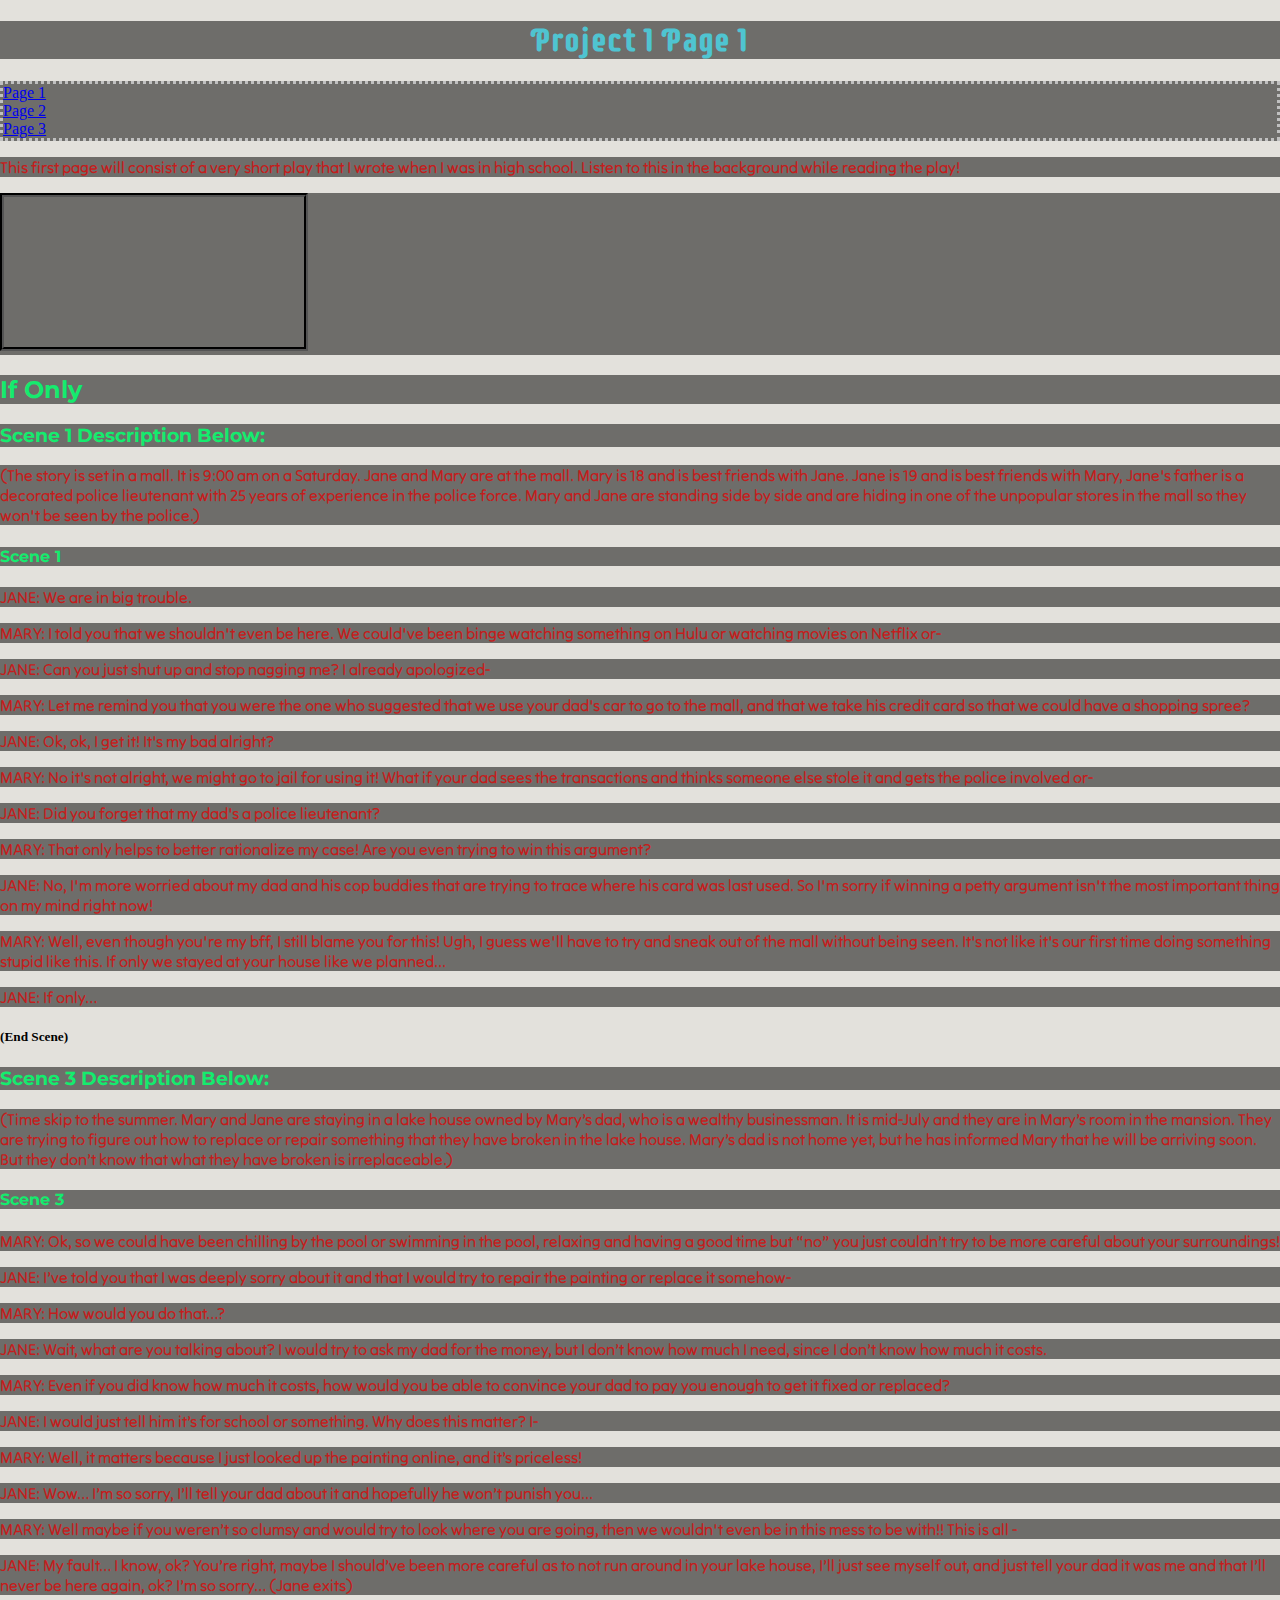
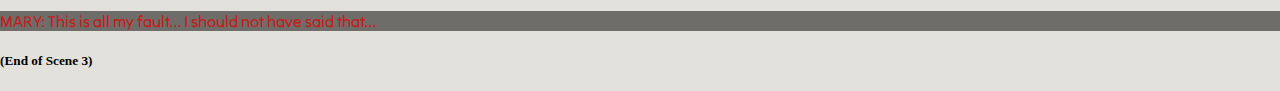
==== index.html @ 9bcd92b4 "Update index.html" ====
<!DOCTYPE html>
<html lang="en">
  <head>
    <meta charset="utf-8">
    <title>Project 1</title>
    <link rel="stylesheet" type="text/css" href="css_folder/style.css">
    <link rel="preconnect" href="https://fonts.googleapis.com">
    <link rel="preconnect" href="https://fonts.gstatic.com" crossorigin>
    <link href="https://fonts.googleapis.com/css2?family=Montserrat&family=Permanent+Marker&family=Supermercado+One&family=Tilt+Neon&display=swap" rel="stylesheet">
  </head>
  <body>
    <h1>Project 1 Page 1</h1>
    <nav id="main-nav">
    <ul>
      <li><a href="index.html">Page 1</a></li>
      <li><a href="index2.html">Page 2</a></li>
      <li><a href="index3.html">Page 3</a></li>
    </ul>
    </nav>
    <p>This first page will consist of a very short play that I wrote when I was in high school. Listen to this in the background while reading the play!</p>
    <p><iframe src="https://www.youtube.com/embed/Cm0qaXi9THA?si=0gyUv79ibx9_z15n" title="YouTube video player"></iframe></p>
      <h2>If Only</h2>
        <h3>Scene 1 Description Below:</h3>
          <p>(The story is set in a mall. It is 9:00 am on a Saturday. Jane and Mary are at the mall. Mary is 18 and is best friends with Jane. Jane is 19 and is best friends with Mary, Jane's father is a decorated police lieutenant with 25 years of experience in the police force. Mary and Jane are standing side by side and are hiding in one of the unpopular stores in the mall so they won't be seen by the police.)</p>
          <h4>Scene 1</h4>
          <p>JANE: We are in big trouble.</p>
          <p>MARY: I  told you that we shouldn't even be here. We could've been binge watching something on Hulu or watching movies on Netflix or-</p>
          <p>JANE: Can you just shut up and stop nagging me? I already apologized-</p>
          <p>MARY: Let me remind you that you were the one who suggested that we use your dad's car to go to the mall, and that we take his credit card so that we could have a shopping spree?</p>
          <p>JANE: Ok, ok, I get it! It's my bad alright?</p>
          <p>MARY: No it's not alright, we might go to jail for using it! What if your dad sees the transactions and thinks someone else stole it and gets the police involved or-</p>
          <p>JANE: Did you forget that my dad's a police lieutenant?</p>
          <p>MARY: That only helps to better rationalize my case! Are you even trying to win this argument?</p>
          <p>JANE: No, I'm more worried about my dad and his cop buddies that are trying to trace where his card was last used. So I'm sorry if winning a petty argument isn't the most important thing on my mind right now!</p>
          <p>MARY: Well, even though you're my bff, I still blame you for this! Ugh, I guess we'll have to try and sneak out of the mall without being seen. It's not like it's our first time doing something stupid like this. If only we stayed at your house like we planned...</p>
          <p>JANE: If only…</p>
          <h5>(End Scene)</h5>
        <h3>Scene 3 Description Below:</h3>
          <p>(Time skip to the summer. Mary and Jane are staying in a lake house owned by Mary’s dad, who is a wealthy businessman. It is mid-July and they are in Mary’s room in the mansion. They are trying to figure out how to replace or repair something that they have broken in the lake house. Mary’s dad is not home yet, but he has informed Mary that he will be arriving soon. But they don’t know that what they have broken is irreplaceable.)</p>
          <h4>Scene 3</h4>
          <p>MARY:  Ok, so we could have been chilling by the pool or swimming in the pool, relaxing and having a good time but “no” you just couldn’t try to be more careful about your surroundings!</p>
          <p>JANE: I’ve told you that I was deeply sorry about it and that I would try to repair the painting or replace it somehow-</p>
          <p>MARY: How would you do that…?</p>
          <p>JANE: Wait, what are you talking about? I would try to ask my dad for the money, but I don’t know how much I need, since I don’t know how much it costs.</p>
          <p>MARY: Even if you did know how much it costs, how would you be able to convince your dad to pay you enough to get it fixed or replaced?</p>
          <p>JANE: I would just tell him it’s for school or something. Why does this matter? I-</p>
          <p>MARY: Well, it matters because I just looked up the painting online, and it’s priceless!</p>
          <p>JANE: Wow… I’m so sorry, I’ll tell your dad about it and hopefully he won’t punish you...</p>
          <p>MARY: Well maybe if you weren’t so clumsy and would try to look where you are going, then we wouldn't even be in this mess to be with!! This is all -</p>
          <p>JANE: My fault… I know, ok? You’re right, maybe I should’ve been more careful as to not run around in your lake house, I’ll just see myself out, and just tell your dad it was me and that I’ll never be here again, ok? I’m so sorry… (Jane exits)</p>
          <p>MARY: This is all my fault… I should not have said that…</p>
          <h5>(End of Scene 3)</h5>
  </body>
</html>
---- css_folder/style.css ----
body {
  margin: auto;
  background-color: #e3e1dc;
}

title {
  margin: auto;
  color: lightblue;
  text-align: center;
  line-height: normal;
  background-color: #6e6d6a;
}

ul {
  list-style-type: none;
  margin: 0;
  padding: 0;
  border: 3px dotted silver;
  text-align: left;
  font-family: 'Permanent Marker', cursive;
  color: grey;
  background-color: #6e6d6a;
}

iframe {
  border: 4px groove black;
}

h1 {
  text-align: center;
  font-family: 'Supermercado One', sans-serif;
  color: #4fc4d1;
  background-color: #6e6d6a;
}

h2, h3, h4 {
  text-align: left;
  font-family: 'Montserrat', sans-serif;
  color: #15eb6e;
  background-color: #6e6d6a;
}

p {
  text-align: left;
  font-family: 'Tilt Neon', sans-serif;
  color: #c41d1d;
  background: #6e6d6a;
}
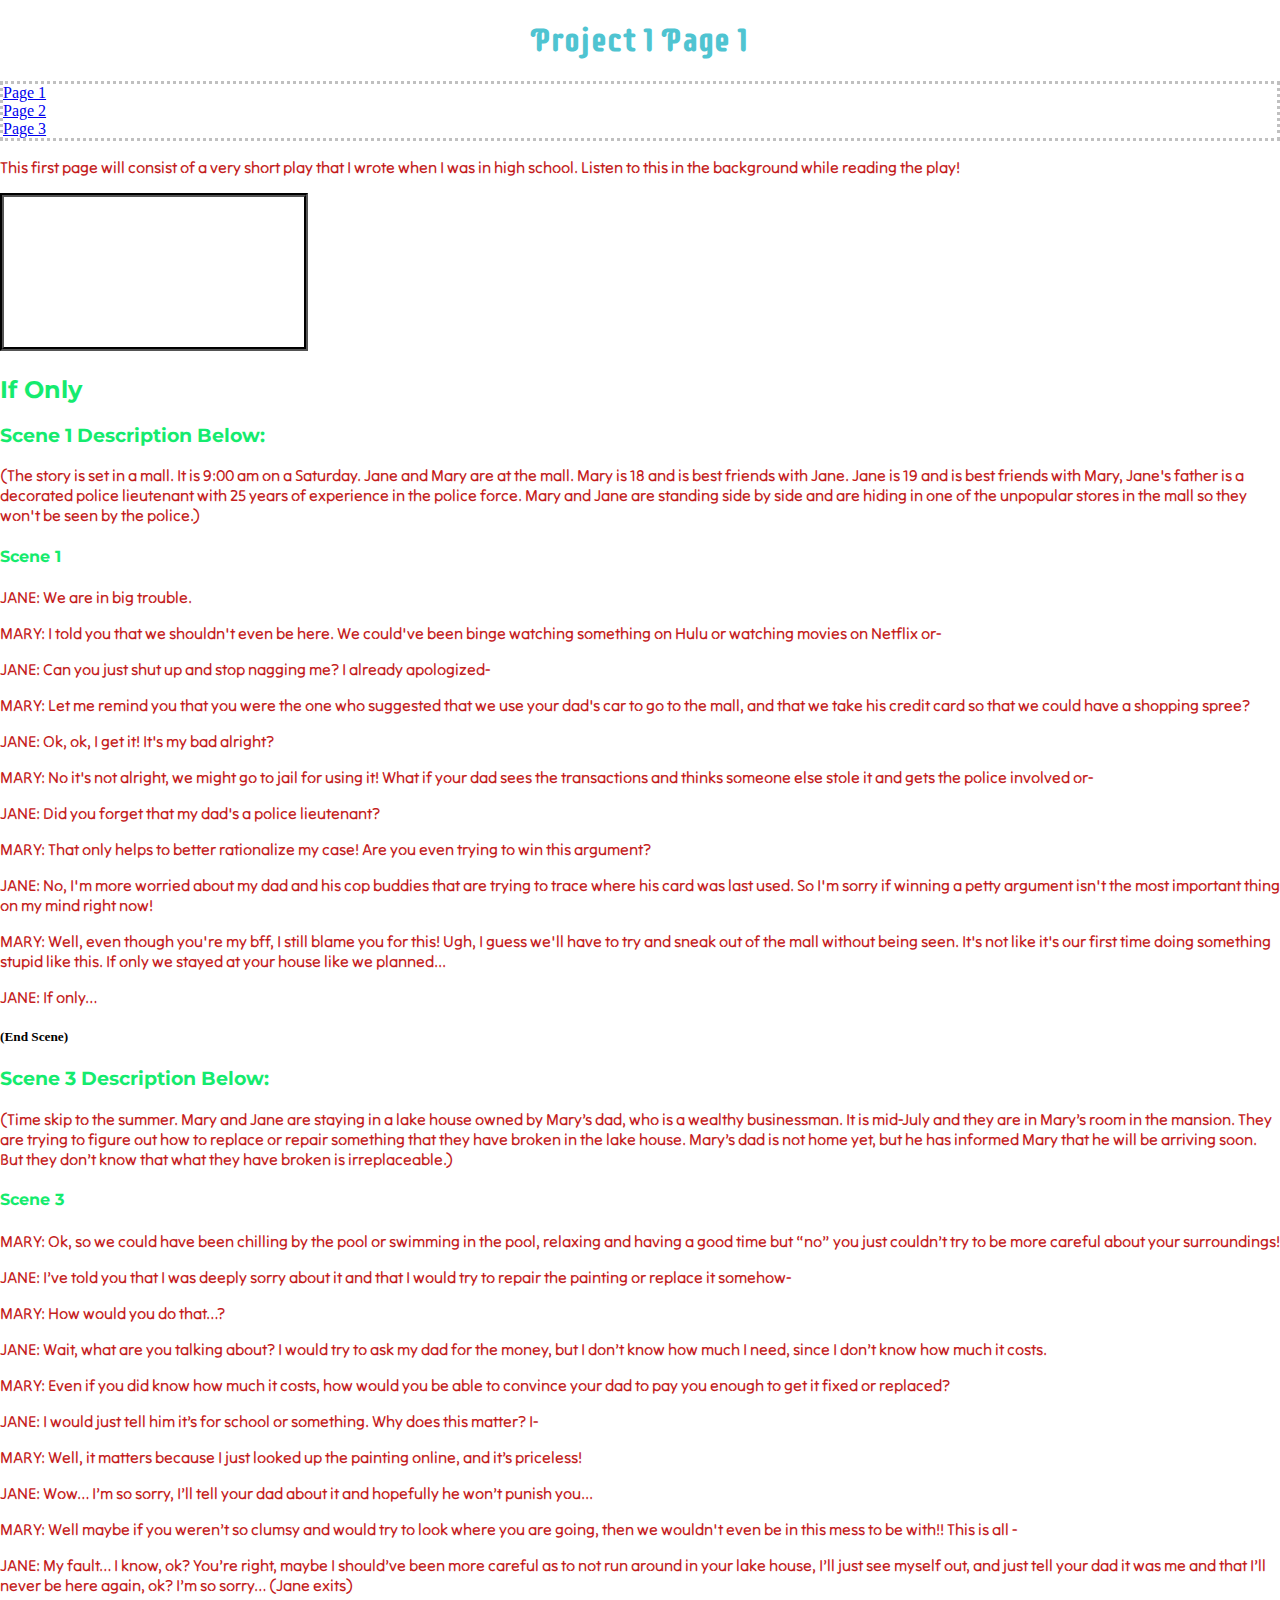
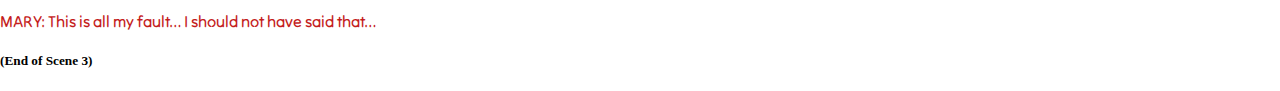
==== commit cbfc00a4: "Update index.html" ====
--- a/index.html
+++ b/index.html
@@ -9,6 +9,7 @@
     <link href="https://fonts.googleapis.com/css2?family=Montserrat&family=Permanent+Marker&family=Supermercado+One&family=Tilt+Neon&display=swap" rel="stylesheet">
   </head>
   <body>
+    
     <h1>Project 1 Page 1</h1>
     <nav id="main-nav">
     <ul>
@@ -20,6 +21,8 @@
     <p>This first page will consist of a very short play that I wrote when I was in high school. Listen to this in the background while reading the play!</p>
     <p><iframe src="https://www.youtube.com/embed/Cm0qaXi9THA?si=0gyUv79ibx9_z15n" title="YouTube video player"></iframe></p>
       <h2>If Only</h2>
+    
+      <section>
         <h3>Scene 1 Description Below:</h3>
           <p>(The story is set in a mall. It is 9:00 am on a Saturday. Jane and Mary are at the mall. Mary is 18 and is best friends with Jane. Jane is 19 and is best friends with Mary, Jane's father is a decorated police lieutenant with 25 years of experience in the police force. Mary and Jane are standing side by side and are hiding in one of the unpopular stores in the mall so they won't be seen by the police.)</p>
           <h4>Scene 1</h4>
@@ -35,6 +38,9 @@
           <p>MARY: Well, even though you're my bff, I still blame you for this! Ugh, I guess we'll have to try and sneak out of the mall without being seen. It's not like it's our first time doing something stupid like this. If only we stayed at your house like we planned...</p>
           <p>JANE: If only…</p>
           <h5>(End Scene)</h5>
+      </section>
+
+      <section>
         <h3>Scene 3 Description Below:</h3>
           <p>(Time skip to the summer. Mary and Jane are staying in a lake house owned by Mary’s dad, who is a wealthy businessman. It is mid-July and they are in Mary’s room in the mansion. They are trying to figure out how to replace or repair something that they have broken in the lake house. Mary’s dad is not home yet, but he has informed Mary that he will be arriving soon. But they don’t know that what they have broken is irreplaceable.)</p>
           <h4>Scene 3</h4>
@@ -50,5 +56,7 @@
           <p>JANE: My fault… I know, ok? You’re right, maybe I should’ve been more careful as to not run around in your lake house, I’ll just see myself out, and just tell your dad it was me and that I’ll never be here again, ok? I’m so sorry… (Jane exits)</p>
           <p>MARY: This is all my fault… I should not have said that…</p>
           <h5>(End of Scene 3)</h5>
+      </section>
+    
   </body>
 </html>
--- a/css_folder/style.css
+++ b/css_folder/style.css
@@ -1,6 +1,6 @@
 body {
   margin: auto;
-  background-color: #e3e1dc;
+  background-color: white;
 }
 
 title {
@@ -8,7 +8,6 @@
   color: lightblue;
   text-align: center;
   line-height: normal;
-  background-color: #6e6d6a;
 }
 
 ul {
@@ -19,7 +18,6 @@
   text-align: left;
   font-family: 'Permanent Marker', cursive;
   color: grey;
-  background-color: #6e6d6a;
 }
 
 iframe {
@@ -30,19 +28,16 @@
   text-align: center;
   font-family: 'Supermercado One', sans-serif;
   color: #4fc4d1;
-  background-color: #6e6d6a;
 }
 
 h2, h3, h4 {
   text-align: left;
   font-family: 'Montserrat', sans-serif;
   color: #15eb6e;
-  background-color: #6e6d6a;
 }
 
 p {
   text-align: left;
   font-family: 'Tilt Neon', sans-serif;
   color: #c41d1d;
-  background: #6e6d6a;
 }
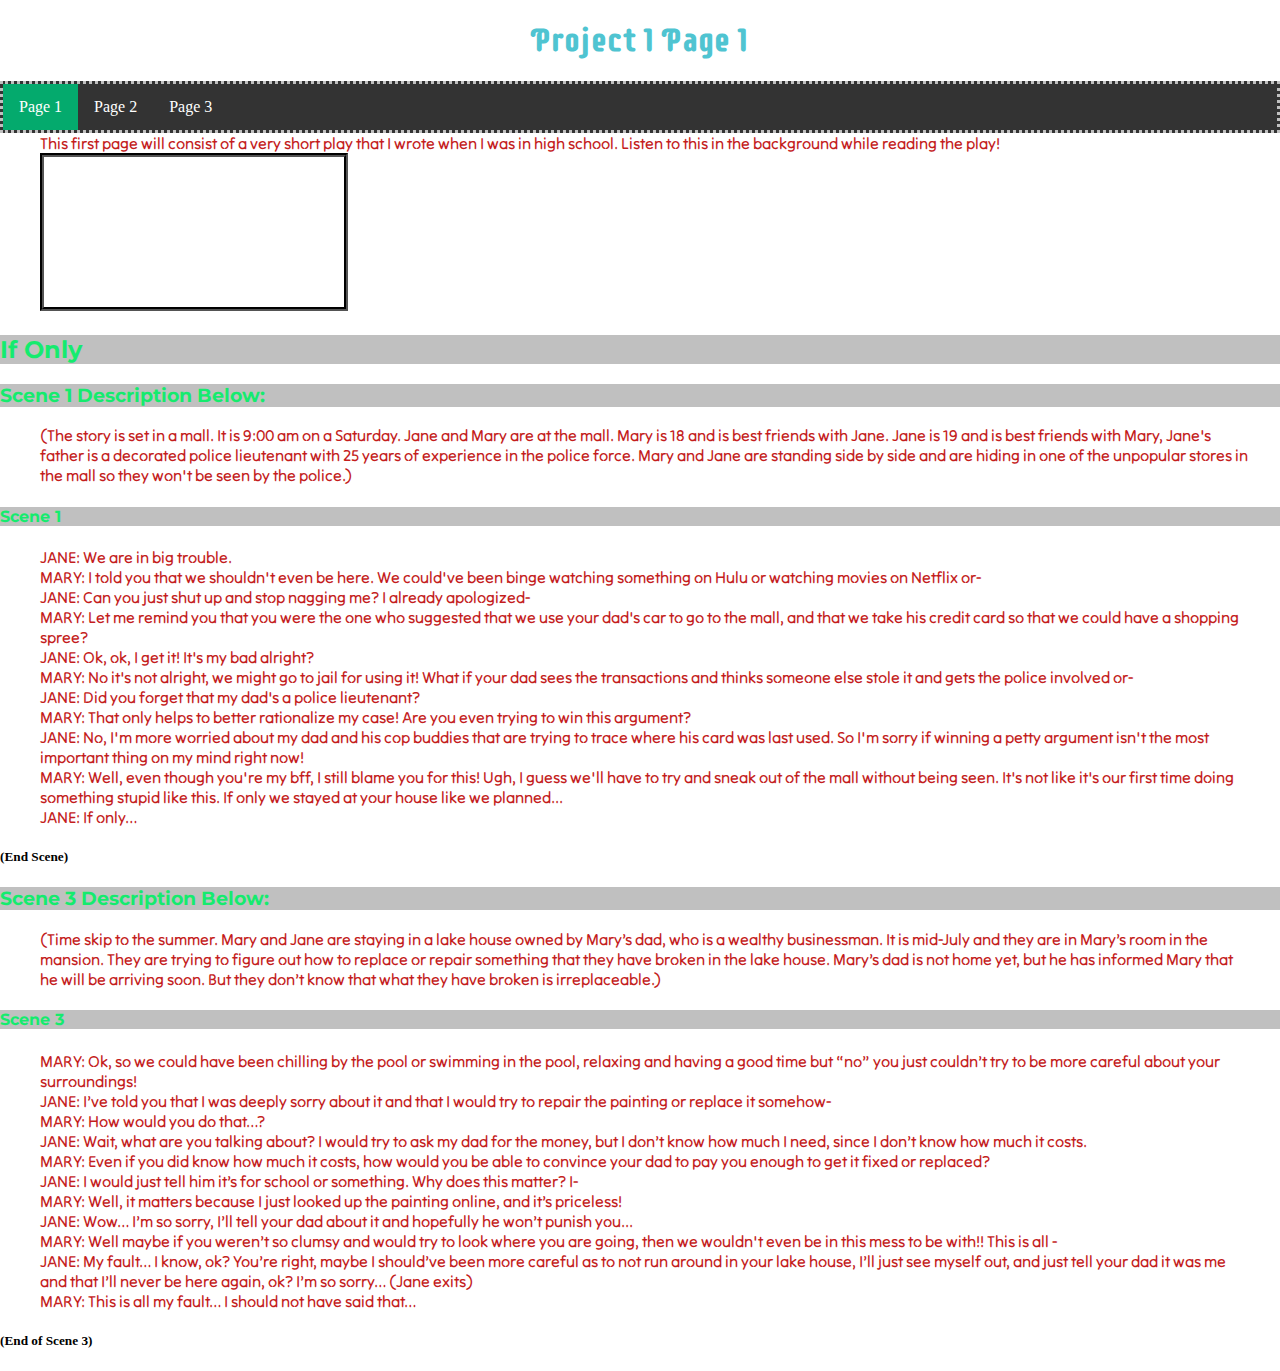
==== commit 4a5d7cec: "Update index.html" ====
--- a/index.html
+++ b/index.html
@@ -13,7 +13,7 @@
     <h1>Project 1 Page 1</h1>
     <nav id="main-nav">
     <ul>
-      <li><a href="index.html">Page 1</a></li>
+      <li><a class="active" href="index.html">Page 1</a></li>
       <li><a href="index2.html">Page 2</a></li>
       <li><a href="index3.html">Page 3</a></li>
     </ul>
--- a/css_folder/style.css
+++ b/css_folder/style.css
@@ -14,12 +14,40 @@
   list-style-type: none;
   margin: 0;
   padding: 0;
+  overflow: hidden;
   border: 3px dotted silver;
   text-align: left;
   font-family: 'Permanent Marker', cursive;
   color: grey;
+}            
+/*--------------------------------------------------------**/
+ul {
+  list-style-type: none;
+  margin: 0;
+  padding: 0;
+  background-color: #333;
 }
 
+li {
+  float: left;
+}
+
+li a {
+  display: block;
+  color: white;
+  text-align: center;
+  padding: 14px 16px;
+  text-decoration: none;
+}
+
+li a:hover:not(.active) {
+  background-color: #111;
+}
+
+.active {
+  background-color: #04AA6D;
+}
+/*---------------------------------------------------------**/
 iframe {
   border: 4px groove black;
 }
@@ -34,10 +62,19 @@
   text-align: left;
   font-family: 'Montserrat', sans-serif;
   color: #15eb6e;
+  background-color: silver;
+}
+
+image {
+  border: 6px inset black;
 }
 
 p {
   text-align: left;
   font-family: 'Tilt Neon', sans-serif;
   color: #c41d1d;
+  margin-top: 0px;
+  margin-bottom: 0px;
+  margin-right: 30px;
+  margin-left: 40px;
 }
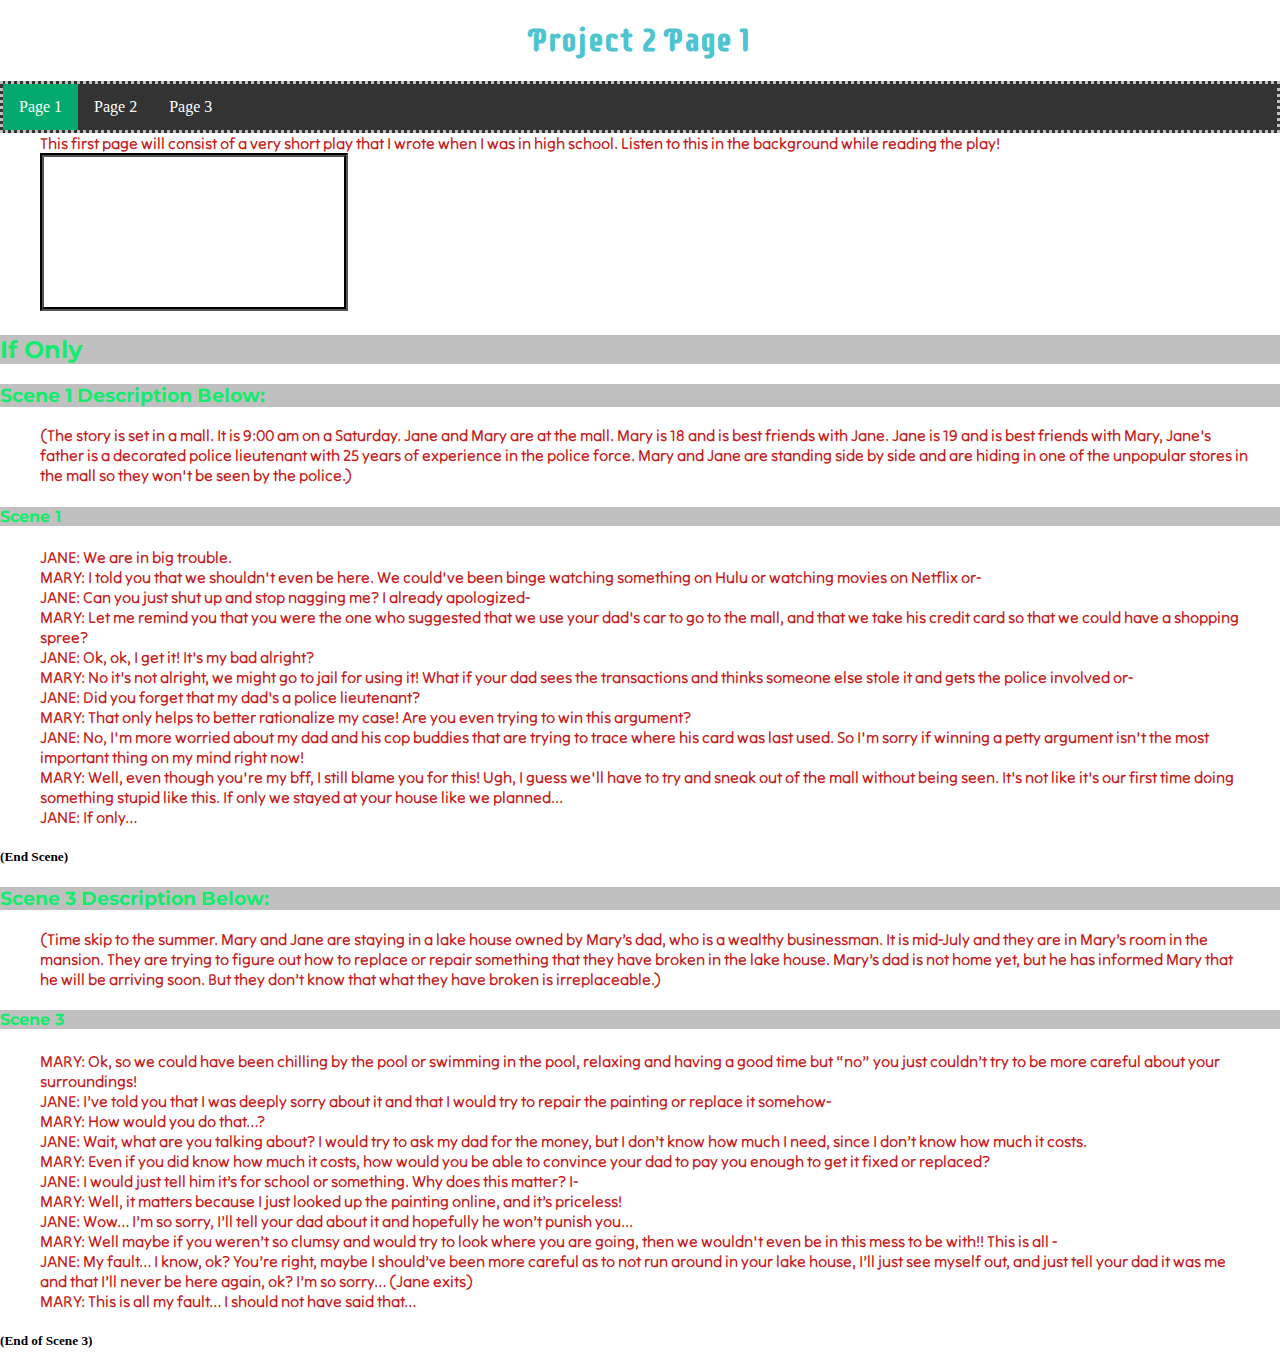
==== commit 79232410: "Update index.html" ====
--- a/index.html
+++ b/index.html
@@ -2,15 +2,16 @@
 <html lang="en">
   <head>
     <meta charset="utf-8">
-    <title>Project 1</title>
+    <title>Project 2</title>
     <link rel="stylesheet" type="text/css" href="css_folder/style.css">
     <link rel="preconnect" href="https://fonts.googleapis.com">
     <link rel="preconnect" href="https://fonts.gstatic.com" crossorigin>
     <link href="https://fonts.googleapis.com/css2?family=Montserrat&family=Permanent+Marker&family=Supermercado+One&family=Tilt+Neon&display=swap" rel="stylesheet">
   </head>
   <body>
-    
-    <h1>Project 1 Page 1</h1>
+
+    <section>
+    <h1>Project 2 Page 1</h1>
     <nav id="main-nav">
     <ul>
       <li><a class="active" href="index.html">Page 1</a></li>
@@ -18,6 +19,8 @@
       <li><a href="index3.html">Page 3</a></li>
     </ul>
     </nav>
+    </section>
+    
     <p>This first page will consist of a very short play that I wrote when I was in high school. Listen to this in the background while reading the play!</p>
     <p><iframe src="https://www.youtube.com/embed/Cm0qaXi9THA?si=0gyUv79ibx9_z15n" title="YouTube video player"></iframe></p>
       <h2>If Only</h2>
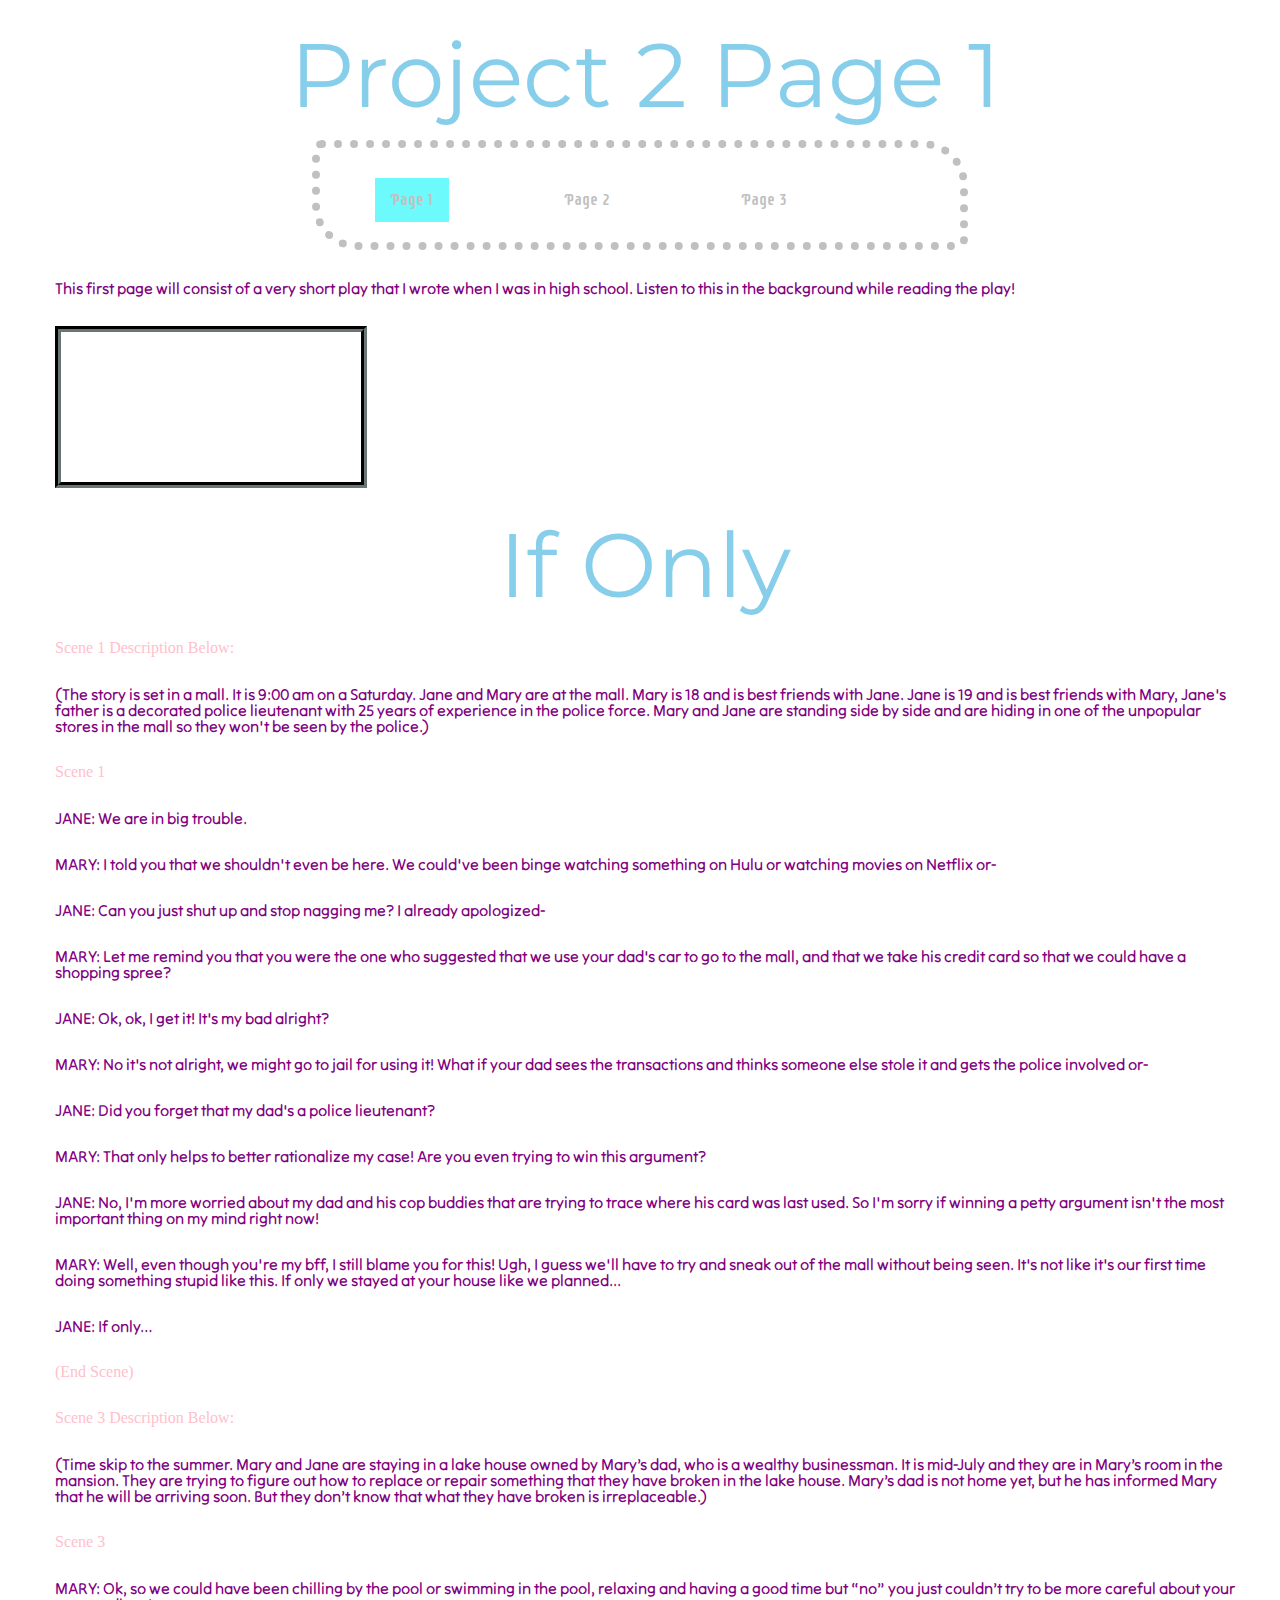
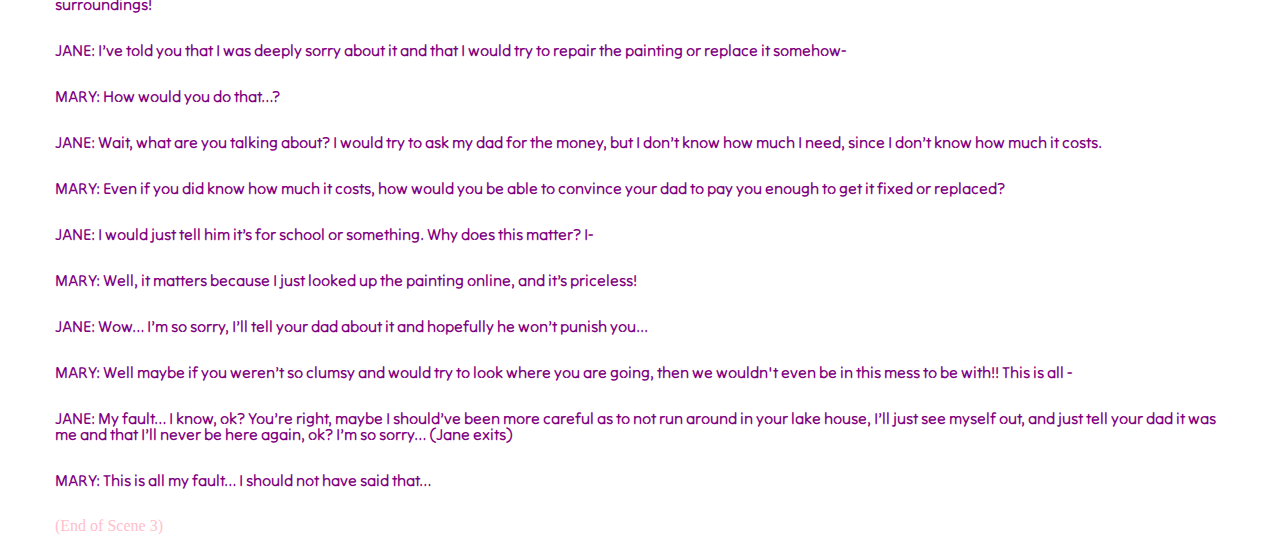
==== commit d0bcc5f9: "Update index.html" ====
--- a/index.html
+++ b/index.html
@@ -3,7 +3,8 @@
   <head>
     <meta charset="utf-8">
     <title>Project 2</title>
-    <link rel="stylesheet" type="text/css" href="css_folder/style.css">
+    <link rel="stylesheet" type="text/css" href="css_folder/reset.css">
+    <link rel="stylesheet" href="css_folder/style.css">
     <link rel="preconnect" href="https://fonts.googleapis.com">
     <link rel="preconnect" href="https://fonts.gstatic.com" crossorigin>
     <link href="https://fonts.googleapis.com/css2?family=Montserrat&family=Permanent+Marker&family=Supermercado+One&family=Tilt+Neon&display=swap" rel="stylesheet">
--- a/css_folder/style.css
+++ b/css_folder/style.css
@@ -12,20 +12,15 @@
 
 ul {
   list-style-type: none;
-  margin: 0;
-  padding: 0;
+  margin: auto;
+  width: 50%;
+  padding: 0rem;
   overflow: hidden;
-  border: 3px dotted silver;
+  border: 0.5em dotted silver;
+  border-radius: 10px 45px;
   text-align: left;
-  font-family: 'Permanent Marker', cursive;
+  font-family: 'Supermercado One', sans-serif;
   color: grey;
-}            
-/*--------------------------------------------------------**/
-ul {
-  list-style-type: none;
-  margin: 0;
-  padding: 0;
-  background-color: #333;
 }
 
 li {
@@ -34,47 +29,89 @@
 
 li a {
   display: block;
-  color: white;
+  color: silver;
   text-align: center;
+  margin-top: 30px;
+  margin-bottom: 20px;
+  margin-right: 45px;
+  margin-left: 55px;
   padding: 14px 16px;
   text-decoration: none;
 }
 
 li a:hover:not(.active) {
-  background-color: #111;
+  background-color: #348;
 }
 
 .active {
-  background-color: #04AA6D;
-}
-/*---------------------------------------------------------**/
-iframe {
-  border: 4px groove black;
+  background-color: #6dfafc;
 }
 
-h1 {
-  text-align: center;
-  font-family: 'Supermercado One', sans-serif;
-  color: #4fc4d1;
+.active:hover {
+  background-color: #6dfafc;
 }
 
-h2, h3, h4 {
-  text-align: left;
-  font-family: 'Montserrat', sans-serif;
-  color: #15eb6e;
-  background-color: silver;
+iframe {
+  border: 6px groove #1e2121;
 }
 
-image {
-  border: 6px inset black;
+h1, h2 {
+  text-align: center;
+  font-family: 'Montserrat', sans-serif;
+  font-size: 10vmin;
+  color: skyblue;
+  margin-top: 30px;
+  margin-bottom: 20px;
+  margin-right: 45px;
+  margin-left: 55px;
+}
+
+h3, h4, h5 {
+  text-align: left;
+  font-family: 'Permanent Marker', cursive;
+  color: pink;
+  margin-top: 30px;
+  margin-bottom: 20px;
+  margin-right: 45px;
+  margin-left: 55px;
 }
 
 p {
   text-align: left;
   font-family: 'Tilt Neon', sans-serif;
-  color: #c41d1d;
-  margin-top: 0px;
-  margin-bottom: 0px;
-  margin-right: 30px;
-  margin-left: 40px;
+  color: purple;
+  margin-top: 30px;
+  margin-bottom: 20px;
+  margin-right: 45px;
+  margin-left: 55px;
 }
+
+.plant, 
+.uranium, 
+.headshot {
+  width: 200px;
+  height: 250px;
+}
+
+img {
+  width: 200px;
+  height: 250px;
+  border: 8px inset black;
+  float: center;
+  margin-top: 30px;
+  margin-bottom: 20px;
+  margin-right: 45px;
+  margin-left: 55px;
+}
+
+
+.skills,
+.exp {
+  text-align: left;
+  font-family: 'Tilt Neon', sans-serif;
+  color: pink;
+  margin-top: 30px;
+  margin-bottom: 20px;
+  margin-right: 45px;
+  margin-left: 55px;
+}
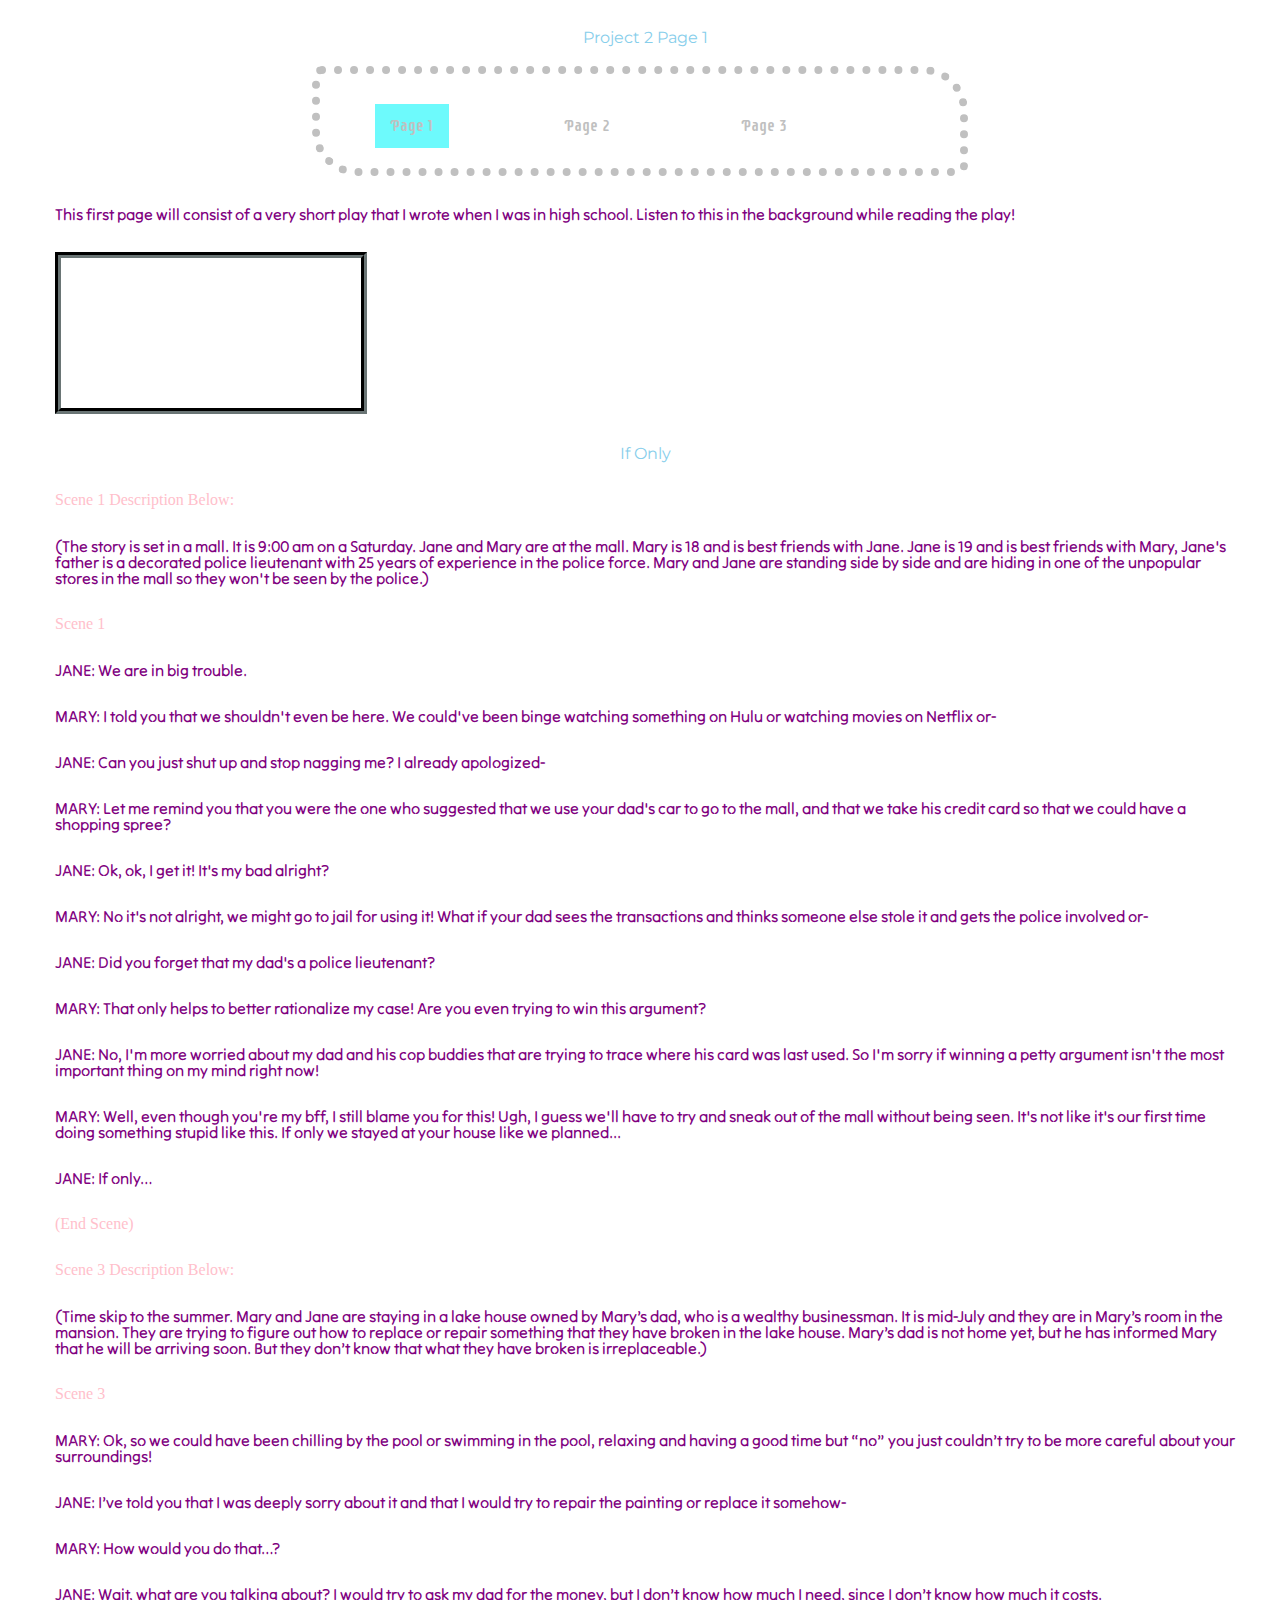
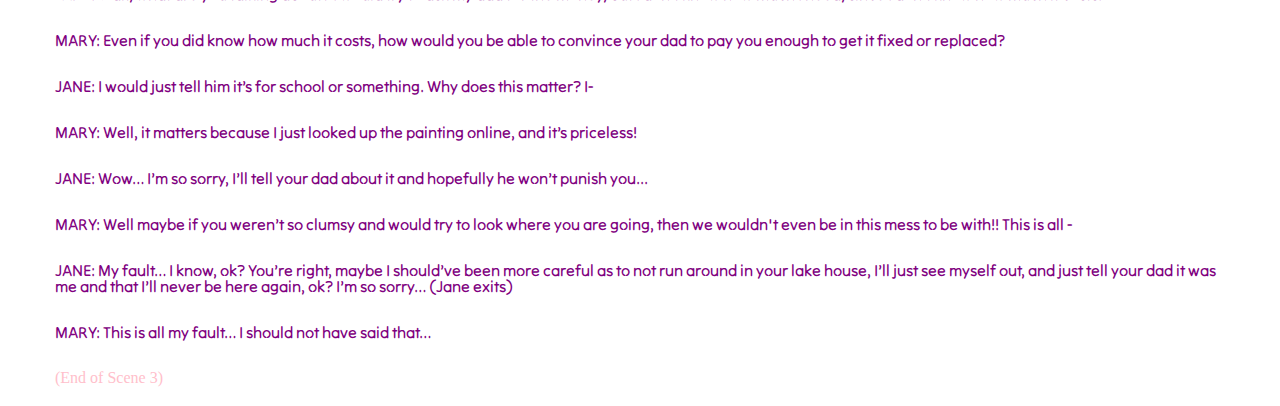
==== commit f3e1622e: "Update index.html" ====
--- a/index.html
+++ b/index.html
@@ -3,8 +3,8 @@
   <head>
     <meta charset="utf-8">
     <title>Project 2</title>
-    <link rel="stylesheet" type="text/css" href="css_folder/reset.css">
-    <link rel="stylesheet" href="css_folder/style.css">
+    <link rel="stylesheet" href="css_folder/reset.css">
+    <link rel="stylesheet" type="text/css" href="css_folder/style.css">
     <link rel="preconnect" href="https://fonts.googleapis.com">
     <link rel="preconnect" href="https://fonts.gstatic.com" crossorigin>
     <link href="https://fonts.googleapis.com/css2?family=Montserrat&family=Permanent+Marker&family=Supermercado+One&family=Tilt+Neon&display=swap" rel="stylesheet">
--- a/css_folder/style.css
+++ b/css_folder/style.css
@@ -58,7 +58,6 @@
 h1, h2 {
   text-align: center;
   font-family: 'Montserrat', sans-serif;
-  font-size: 10vmin;
   color: skyblue;
   margin-top: 30px;
   margin-bottom: 20px;
@@ -97,6 +96,7 @@
   width: 200px;
   height: 250px;
   border: 8px inset black;
+  border-radius: 5px;
   float: center;
   margin-top: 30px;
   margin-bottom: 20px;
@@ -110,6 +110,7 @@
   text-align: left;
   font-family: 'Tilt Neon', sans-serif;
   color: pink;
+  border-radius: 25px;
   margin-top: 30px;
   margin-bottom: 20px;
   margin-right: 45px;
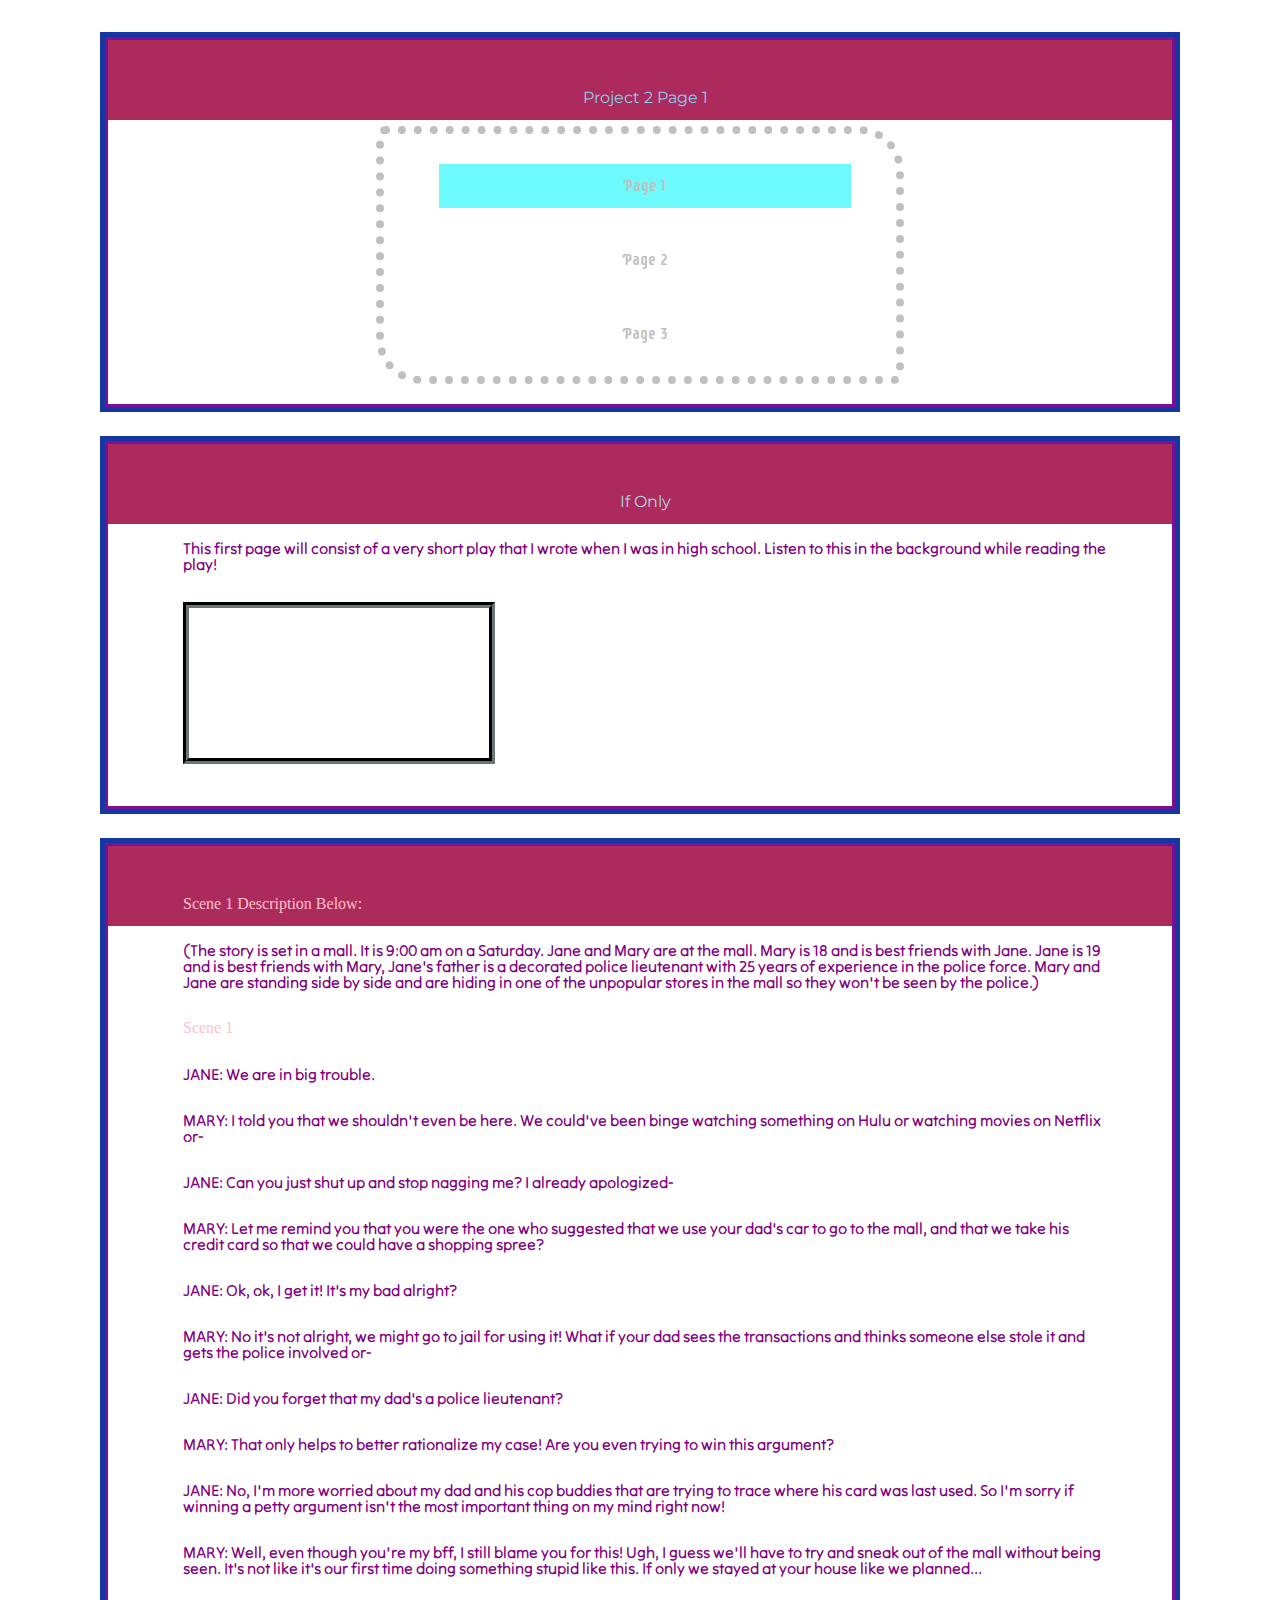
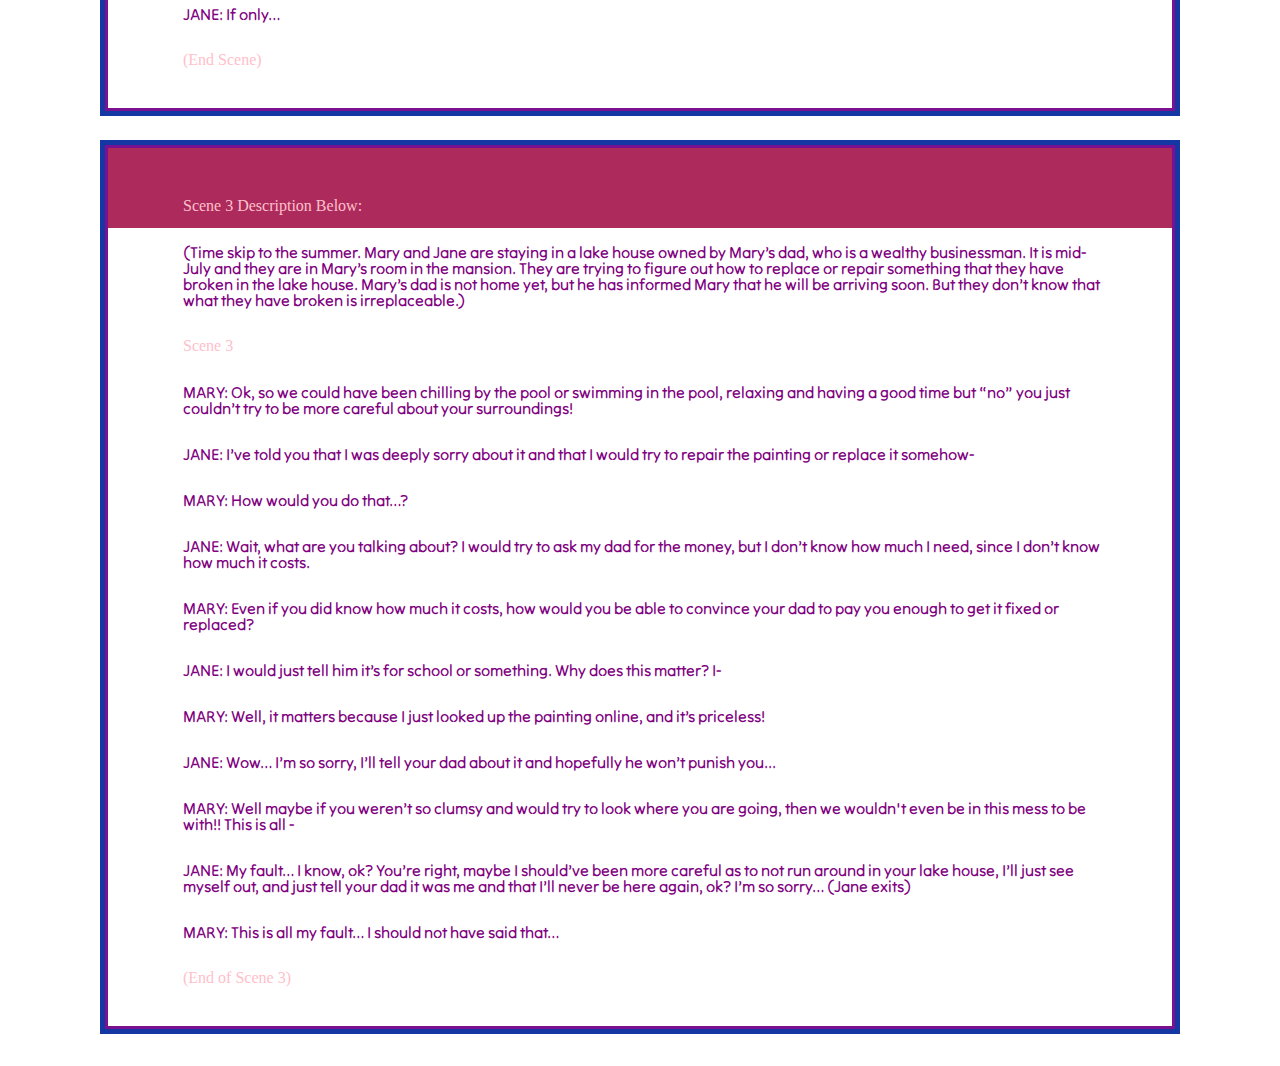
==== commit 2907192a: "Update index.html" ====
--- a/index.html
+++ b/index.html
@@ -21,10 +21,12 @@
     </ul>
     </nav>
     </section>
-    
-    <p>This first page will consist of a very short play that I wrote when I was in high school. Listen to this in the background while reading the play!</p>
-    <p><iframe src="https://www.youtube.com/embed/Cm0qaXi9THA?si=0gyUv79ibx9_z15n" title="YouTube video player"></iframe></p>
-      <h2>If Only</h2>
+
+    <section>
+    <h2>If Only</h2>
+      <p>This first page will consist of a very short play that I wrote when I was in high school. Listen to this in the background while reading the play!</p>
+      <p><iframe src="https://www.youtube.com/embed/Cm0qaXi9THA?si=0gyUv79ibx9_z15n" title="YouTube video player"></iframe></p>
+    </section>
     
       <section>
         <h3>Scene 1 Description Below:</h3>
--- a/css_folder/style.css
+++ b/css_folder/style.css
@@ -24,7 +24,7 @@
 }
 
 li {
-  float: left;
+  float: center;
 }
 
 li a {
@@ -48,17 +48,27 @@
 }
 
 .active:hover {
-  background-color: #6dfafc;
+  background-color: skyblue;
 }
 
 iframe {
   border: 6px groove #1e2121;
 }
 
-h1, h2 {
+h1 {
   text-align: center;
   font-family: 'Montserrat', sans-serif;
   color: skyblue;
+  margin-top: 30px;
+  margin-bottom: 20px;
+  margin-right: 45px;
+  margin-left: 55px;
+}
+
+h2 {
+  text-align: center;
+  font-family: 'Montserrat', sans-serif;
+  color: lightblue;
   margin-top: 30px;
   margin-bottom: 20px;
   margin-right: 45px;
@@ -104,7 +114,6 @@
   margin-left: 55px;
 }
 
-
 .skills,
 .exp {
   text-align: left;
@@ -116,3 +125,13 @@
   margin-right: 45px;
   margin-left: 55px;
 }
+
+section {
+  color: black;
+  background: linear-gradient(180deg, #ad2a5c 80px, white 10px);
+  width: 80%;
+  overflow: auto;
+  padding: 20px;
+  box-shadow: 0px 0px 0px 3px #7a1191, 0px 0px 0px 8px #1437a3;
+  margin: 40px auto;
+}
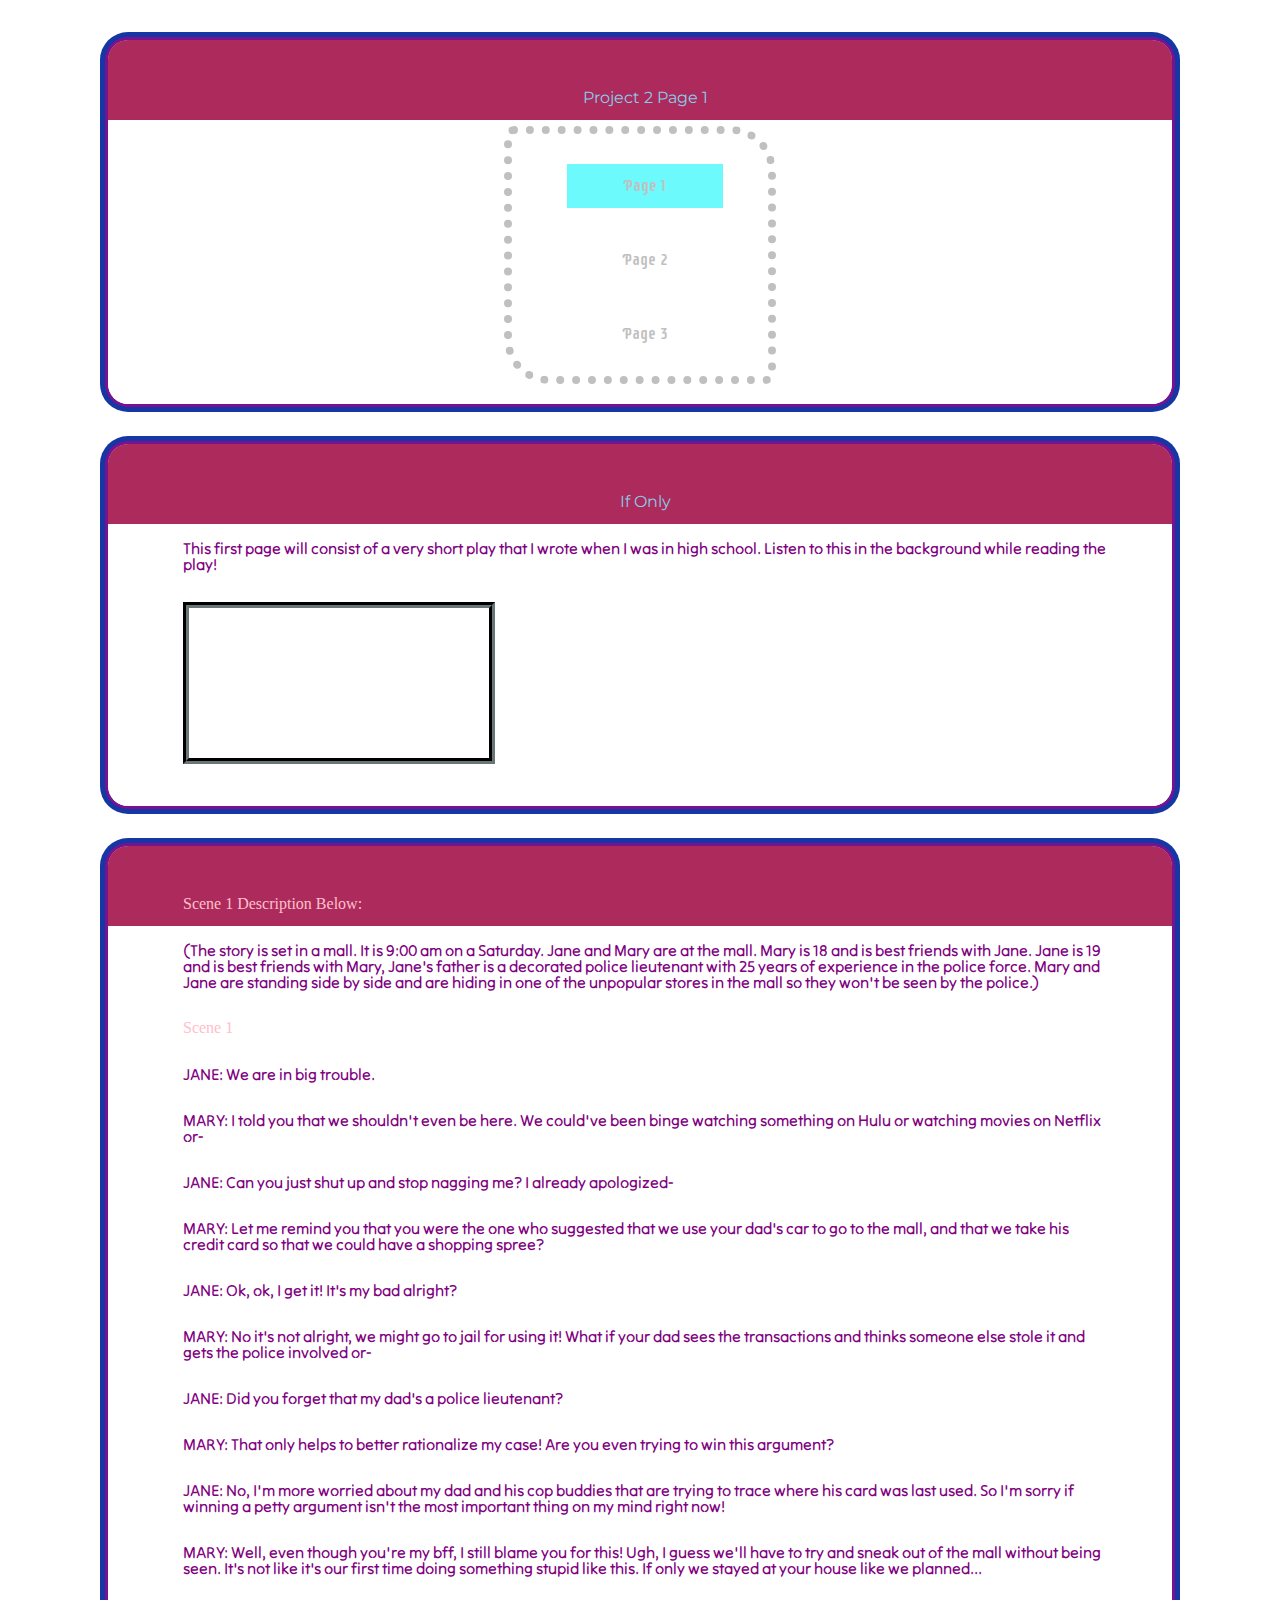
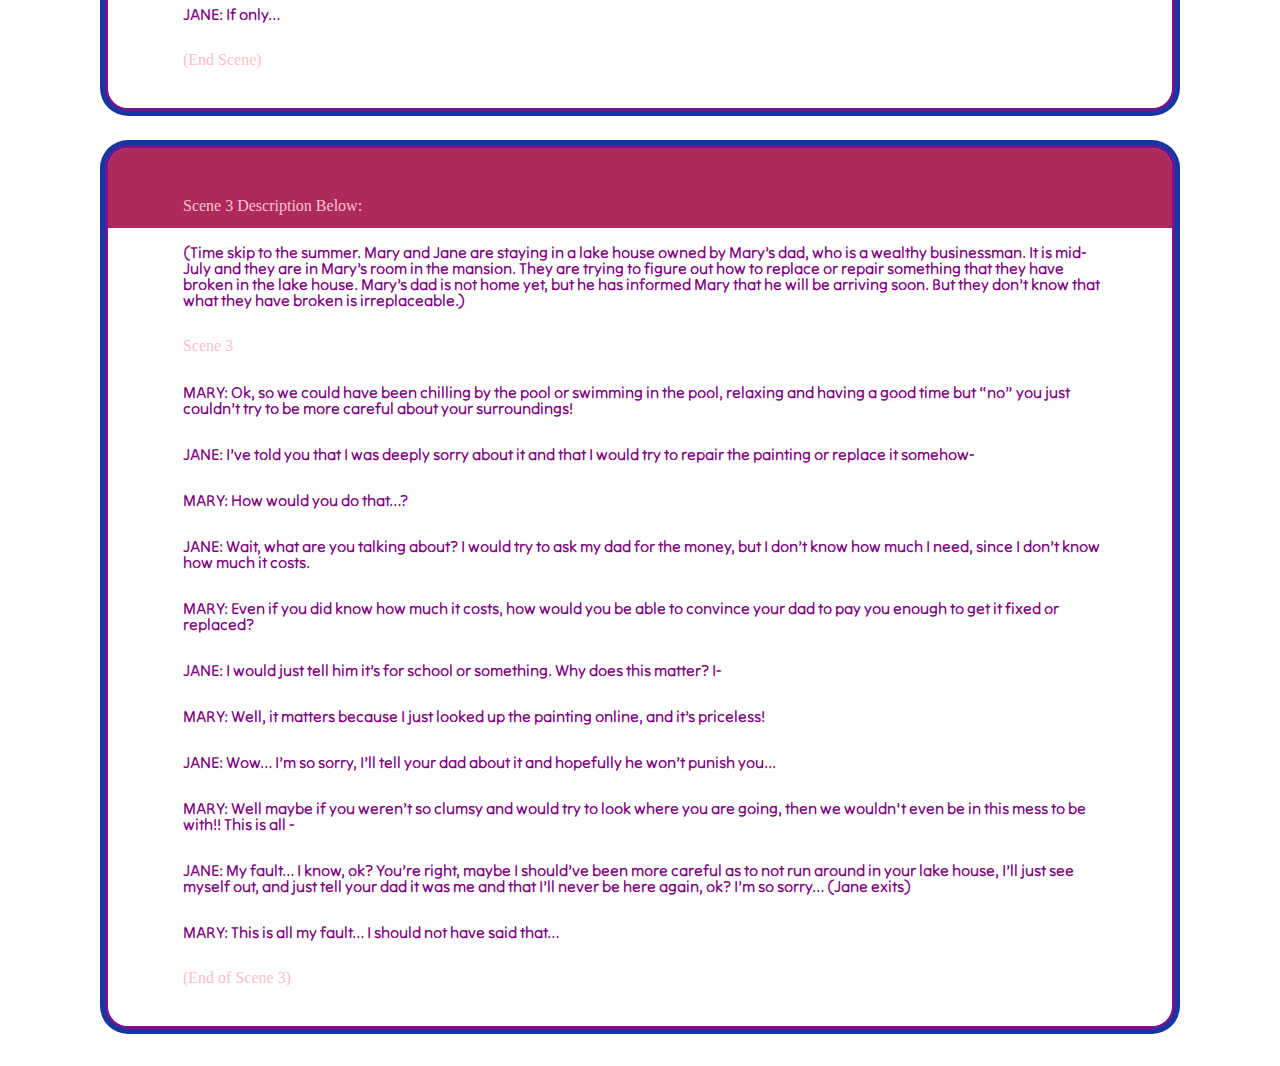
==== commit e0f58527: "Update index.html" ====
--- a/index.html
+++ b/index.html
@@ -23,7 +23,7 @@
     </section>
 
     <section>
-    <h2>If Only</h2>
+    <h1>If Only</h1>
       <p>This first page will consist of a very short play that I wrote when I was in high school. Listen to this in the background while reading the play!</p>
       <p><iframe src="https://www.youtube.com/embed/Cm0qaXi9THA?si=0gyUv79ibx9_z15n" title="YouTube video player"></iframe></p>
     </section>
--- a/css_folder/style.css
+++ b/css_folder/style.css
@@ -13,14 +13,14 @@
 ul {
   list-style-type: none;
   margin: auto;
-  width: 50%;
+  width: 25%;
   padding: 0rem;
   overflow: hidden;
   border: 0.5em dotted silver;
   border-radius: 10px 45px;
-  text-align: left;
+  text-align: center;
   font-family: 'Supermercado One', sans-serif;
-  color: grey;
+  color: black;
 }
 
 li {
@@ -67,7 +67,7 @@
 
 h2 {
   text-align: center;
-  font-family: 'Montserrat', sans-serif;
+  font-family: 'Permanent Marker', cursive;
   color: lightblue;
   margin-top: 30px;
   margin-bottom: 20px;
@@ -120,6 +120,7 @@
   font-family: 'Tilt Neon', sans-serif;
   color: pink;
   border-radius: 25px;
+  padding: 10px;
   margin-top: 30px;
   margin-bottom: 20px;
   margin-right: 45px;
@@ -127,7 +128,8 @@
 }
 
 section {
-  color: black;
+  border: black;
+  border-radius: 20px;
   background: linear-gradient(180deg, #ad2a5c 80px, white 10px);
   width: 80%;
   overflow: auto;
